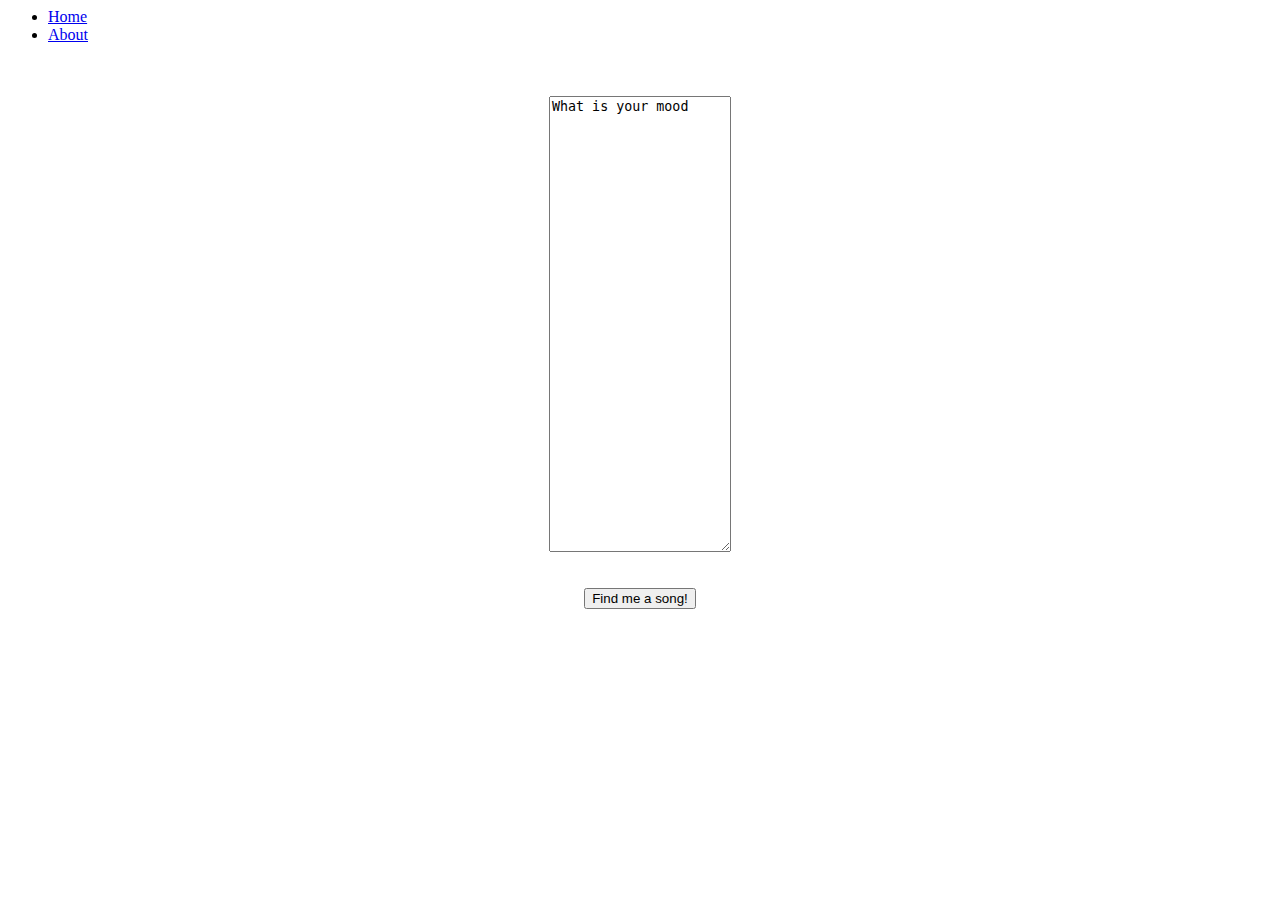
==== website/index.html @ dd01b27a "Update index.html" ====
<html>
    <meta name="viewport" content="width=device-width, initial-scale=1.0">
    <head>
        <title>What's your mood?</title>
        <link rel="stylesheet" href="style.css">
    </head>
    <body>
        <div class="navbar">
            <ul>
                <li><a href="index.html">Home</a></li>
                <li><a href="about.html">About</a></li>

            </ul>
        </div>
        <br>
        <!-- <input type="button" onclick="word_by_word('What is your mood today?')"></input> -->
        <br>
        <center><textarea id="text" rows="30" cols="20" onclick="deletestuff()"></textarea></center>
        <br><br>
        <center><button class="button2">
            Find me a song!
        </button></center>
    </body>
    <script>
        var flag=false;
        window.onload = function() {
         word_by_word('What is your mood today?');
        };

        function deletestuff(){
            if(flag==false){
                document.getElementById("text").value = "";
                flag=true;
            }}
        function word_by_word(s){
            var words = s.split(" ");
            var i = 0;
            var timer = setInterval(function(){
                document.getElementById("text").innerHTML += s[i];
                i++;
                if(i >= s.length){
                    clearInterval(timer);
                }
            }, 40);
        }


    </script>
</html>
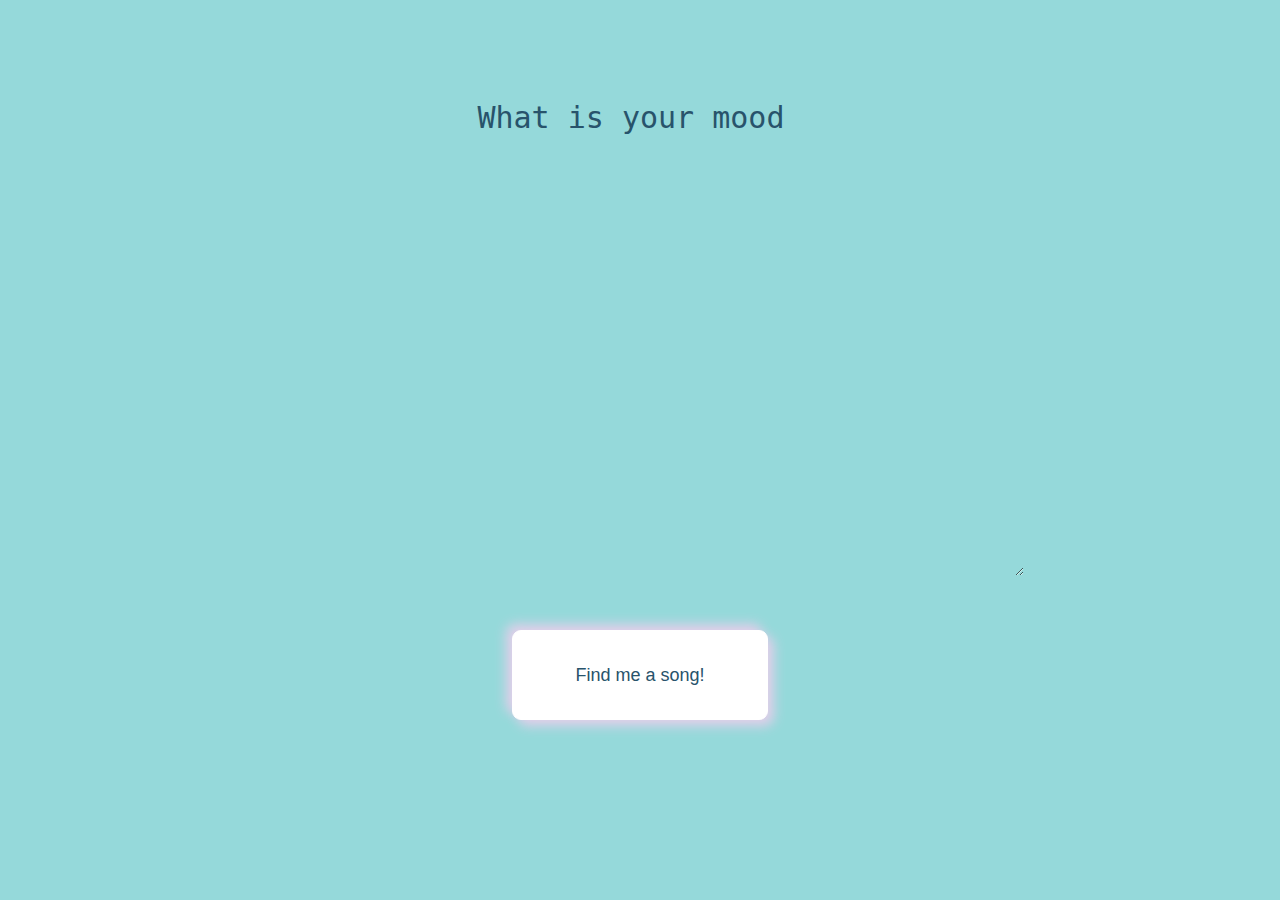
==== commit 08e797fc: "front ne dstuff" ====
--- a/website/index.html
+++ b/website/index.html
@@ -5,18 +5,11 @@
         <link rel="stylesheet" href="style.css">
     </head>
     <body>
-        <div class="navbar">
-            <ul>
-                <li><a href="index.html">Home</a></li>
-                <li><a href="about.html">About</a></li>
-
-            </ul>
-        </div>
         <br>
         <!-- <input type="button" onclick="word_by_word('What is your mood today?')"></input> -->
         <br>
         <center><textarea id="text" rows="30" cols="20" onclick="deletestuff()"></textarea></center>
-        <br><br>
+        <br><br><br>
         <center><button class="button2">
             Find me a song!
         </button></center>
@@ -24,7 +17,7 @@
     <script>
         var flag=false;
         window.onload = function() {
-         word_by_word('What is your mood today?');
+         word_by_word('What is your mood today? \n \n(Click here)');
         };
 
         function deletestuff(){
--- a/website/style.css
+++ b/website/style.css
@@ -0,0 +1,98 @@
+
+
+body{
+    background-color: #95D9DA;
+    border: 0px;
+    padding: 0px;
+    margin: 0px;
+}
+
+                   
+
+textarea{
+    background-color: #95D9DA;
+    color: #28536B;
+    border: 0px;
+    padding-left: 10%;
+    padding-right: 10%;
+    padding-top: 5%;
+    width: 60%;
+    height: 60%;
+    font-size: 30px;
+    text-align: center;
+}
+
+/* From uiverse.io by @shah1345 */
+.button2 {
+    width: 20%;
+    height: 10%;
+    min-width: 200px;
+    display: inline-block;
+    transition: all 0.2s ease-in;
+    position: relative;
+    overflow: hidden;
+    z-index: 1;
+    color: #28536B;
+    padding: 0.7em 1.7em;
+    font-size: 18px;
+    font-family: 'Trebuchet MS', sans-serif;
+    border-radius: 0.5em;
+    background: #ffffff;
+    border: 1px solid #ffffff;
+    box-shadow: 6px 6px 12px #E2CFEA,
+               -6px -6px 12px #E2CFEA;
+  }
+  
+  .button2:active {
+    color: #666;
+    box-shadow: inset 4px 4px 12px #c5c5c5,
+               inset -4px -4px 12px #ffffff;
+  }
+  
+  .button2:before {
+    content: "";
+    position: absolute;
+    left: 50%;
+    transform: translateX(-50%) scaleY(1) scaleX(1.25);
+    top: 100%;
+    width: 140%;
+    height: 180%;
+    background-color: rgba(0, 0, 0, 0.05);
+    border-radius: 50%;
+    display: block;
+    transition: all 0.5s 0.1s cubic-bezier(0.55, 0, 0.1, 1);
+    z-index: -1;
+  }
+  
+  .button2:after {
+    content: "";
+    position: absolute;
+    left: 55%;
+    transform: translateX(-50%) scaleY(1) scaleX(1.45);
+    top: 180%;
+    width: 160%;
+    height: 190%;
+    background-color: #28536B;
+    border-radius: 50%;
+    display: block;
+    transition: all 0.5s 0.1s cubic-bezier(0.55, 0, 0.1, 1);
+    z-index: -1;
+  }
+  
+  .button2:hover {
+    color: #ffffff;
+    border: 1px solid #28536B;
+  }
+  
+  .button2:hover:before {
+    top: -35%;
+    background-color: #28536B;
+    transform: translateX(-50%) scaleY(1.3) scaleX(0.8);
+  }
+  
+  .button2:hover:after {
+    top: -45%;
+    background-color: #28536B;
+    transform: translateX(-50%) scaleY(1.3) scaleX(0.8);
+  }
+  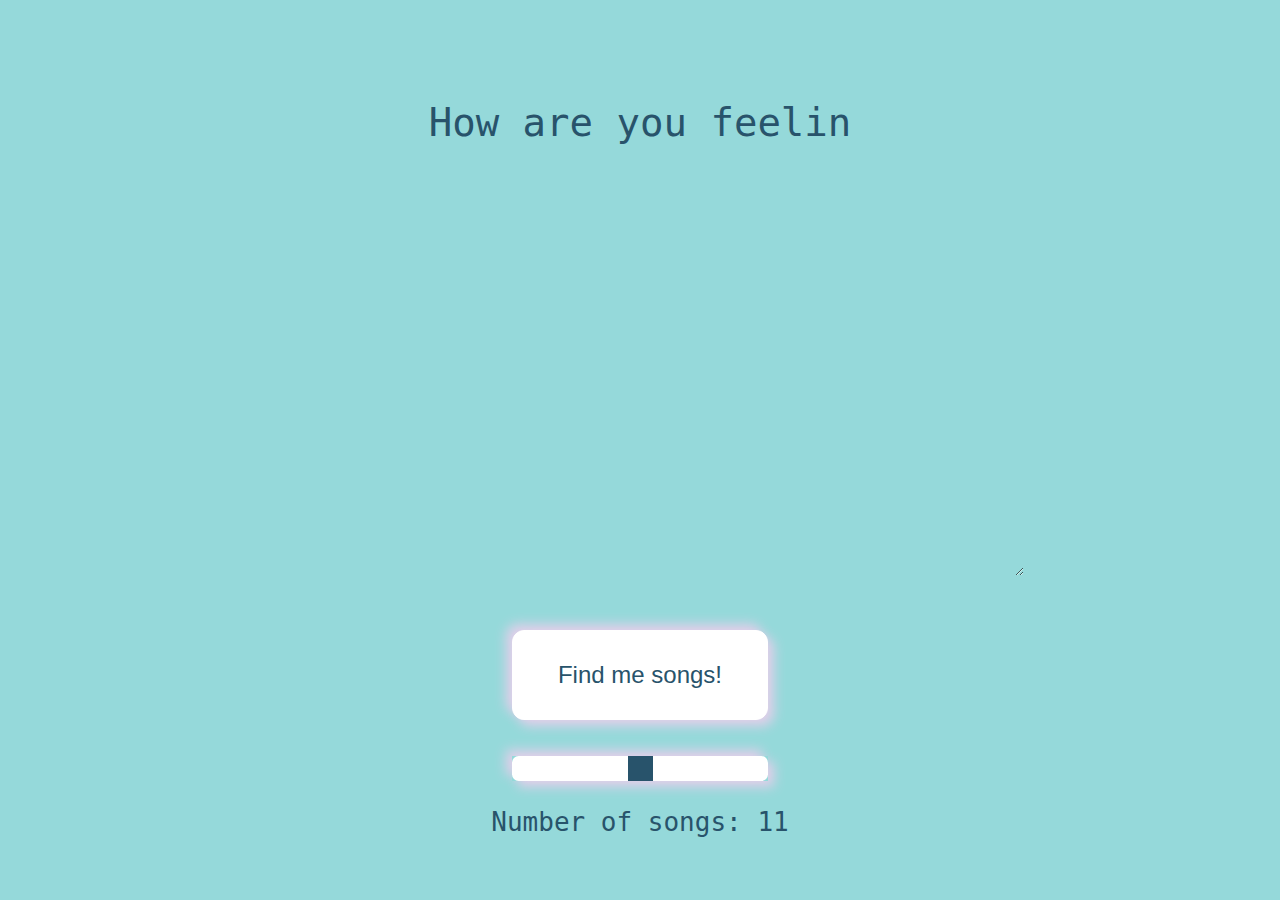
==== commit 065cf20f: "Merge branch 'main' of https://github.com/asterbot/Robohacks2" ====
--- a/website/index.html
+++ b/website/index.html
@@ -11,13 +11,28 @@
         <center><textarea id="text" rows="30" cols="20" onclick="deletestuff()"></textarea></center>
         <br><br><br>
         <center><button class="button2">
-            Find me a song!
+            Find me songs!
         </button></center>
+        <center>
+            <br><br>
+        <div class="slidecontainer">
+            <input type="range" min="1" max="21" value="11" class="slider" id="myRange"></center>
+            
+            <center><p id="show" class="plop"></p></center>   
+        </div>
     </body>
     <script>
+        var slider = document.getElementById("myRange");
+        var output = document.getElementById("show");
+        output.innerHTML = "Number of songs: ".concat(String(slider.value));
+
+        slider.oninput = function() {
+        output.innerHTML = "Number of songs: ".concat(String(this.value));
+        }
+
         var flag=false;
         window.onload = function() {
-         word_by_word('What is your mood today? \n \n(Click here)');
+         word_by_word('How are you feeling today?');
         };
 
         function deletestuff(){
--- a/website/style.css
+++ b/website/style.css
@@ -7,18 +7,23 @@
     margin: 0px;
 }
 
-                   
+.plop{
+  font-size: 2em;
+  font-family: monospace;
+  color: #28536B;
+}              
 
 textarea{
     background-color: #95D9DA;
     color: #28536B;
     border: 0px;
-    padding-left: 10%;
-    padding-right: 10%;
+    /* padding-left: 10%;
+    padding-right: 10%; */
     padding-top: 5%;
     width: 60%;
+    min-width: 350px;
     height: 60%;
-    font-size: 30px;
+    font-size: 3em;
     text-align: center;
 }
 
@@ -34,7 +39,7 @@
     z-index: 1;
     color: #28536B;
     padding: 0.7em 1.7em;
-    font-size: 18px;
+    font-size: 1.5em;
     font-family: 'Trebuchet MS', sans-serif;
     border-radius: 0.5em;
     background: #ffffff;
@@ -95,4 +100,55 @@
     background-color: #28536B;
     transform: translateX(-50%) scaleY(1.3) scaleX(0.8);
   }
-  +  
+
+  /* Slider stuffs below (w3schools) */ 
+  .slidecontainer {
+    width: 20%;
+    min-width: 200px;
+    box-shadow: 6px 6px 12px #E2CFEA,
+      -6px -6px 12px #E2CFEA;
+    border: 0px;
+    padding: 0px;
+    margin: 0px;
+    /* border-radius: 50%; */
+
+    
+  }
+  
+  .slider {
+    -webkit-appearance: none;
+    width: 100%;
+    height: 25px;
+    background: #ffffff;
+    outline: none;
+    /* opacity: 0.7; */
+    -webkit-transition: .2s;
+    transition: opacity .2s;
+    border: 0px;
+    padding: 0px;
+    margin: 0px;
+    border-radius: 0.5em;
+
+  }
+  
+  .slider:hover {
+    opacity: 0.85;
+
+  }
+  
+  .slider::-webkit-slider-thumb {
+    -webkit-appearance: none;
+    appearance: none;
+    width: 25px;
+    height: 25px;
+    background: #28536B;
+    cursor: pointer;
+  }
+  
+  .slider::-moz-range-thumb {
+    width: 25px;
+    height: 25px;
+    background: #28536B;
+    cursor: pointer;
+  }